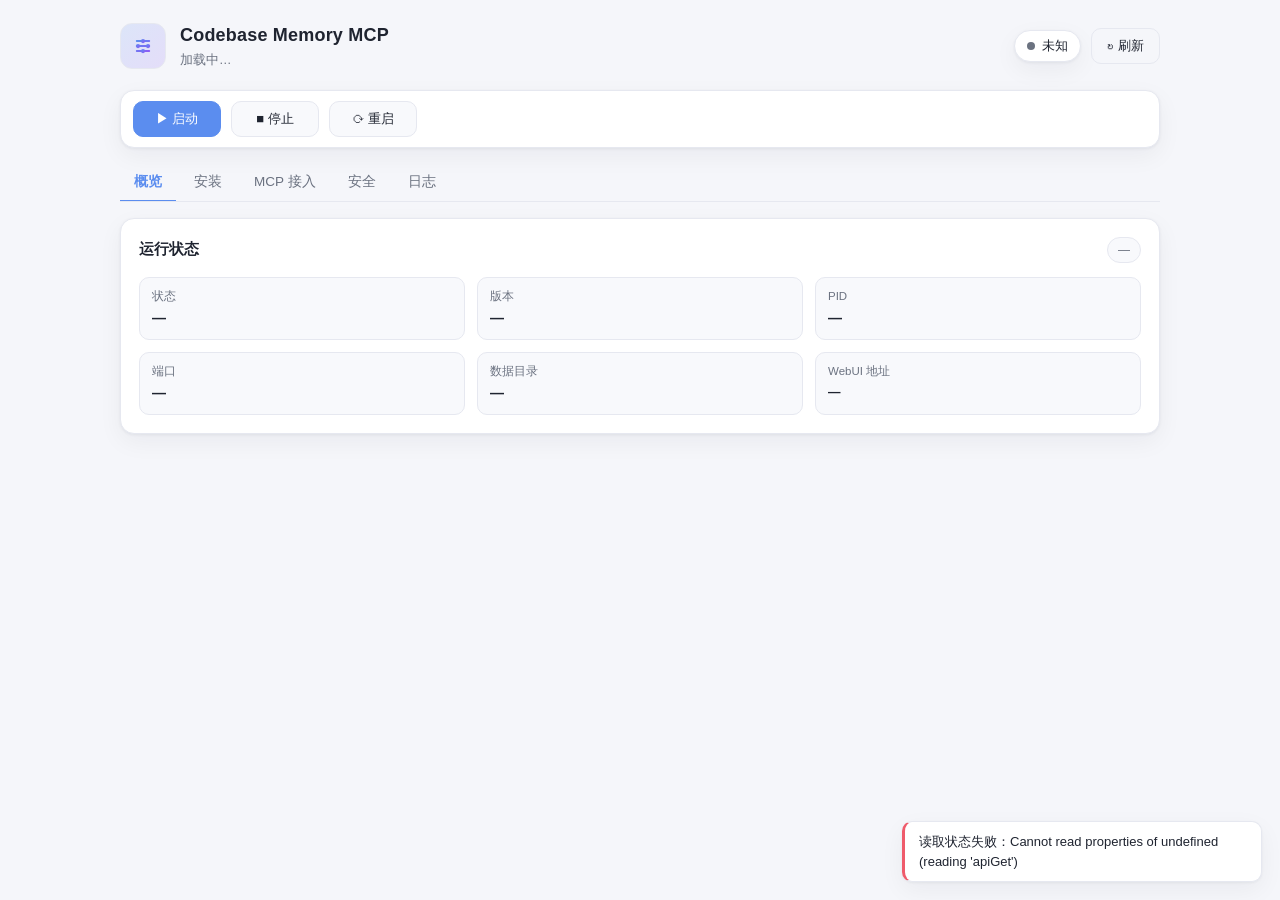
==== views/dashboard/index.html @ fc205460 "chore(spec): 对齐 AstrBot 最新插件规范 - 页面目录 pages/dashboard -> views/dashboard（views/ 为最新规范，pages/ 仅兼容旧写法）" ====
<!doctype html>
<html lang="zh-CN">
  <head>
    <meta charset="utf-8" />
    <meta name="viewport" content="width=device-width, initial-scale=1" />
    <title>Codebase Memory MCP 控制面板</title>
    <link rel="stylesheet" href="./style.css" />
  </head>
  <body>
    <div class="cbm-shell">
      <header class="cbm-header">
        <div class="cbm-brand">
          <div class="cbm-logo" aria-hidden="true">
            <svg viewBox="0 0 48 48" width="30" height="30">
              <defs>
                <linearGradient id="g" x1="0" y1="0" x2="1" y2="1">
                  <stop offset="0" stop-color="#5b8def" />
                  <stop offset="1" stop-color="#8b5cf6" />
                </linearGradient>
              </defs>
              <g fill="none" stroke="url(#g)" stroke-width="3" stroke-linecap="round">
                <path d="M14 16h20M14 24h20M14 32h20" />
                <circle cx="24" cy="16" r="3.4" fill="url(#g)" stroke="none" />
                <circle cx="16" cy="24" r="3.4" fill="url(#g)" stroke="none" />
                <circle cx="32" cy="24" r="3.4" fill="url(#g)" stroke="none" />
                <circle cx="24" cy="32" r="3.4" fill="url(#g)" stroke="none" />
              </g>
            </svg>
          </div>
          <div>
            <h1>Codebase Memory MCP</h1>
            <p class="cbm-sub" id="subtitle">加载中…</p>
          </div>
        </div>
        <div class="cbm-header-actions">
          <span class="cbm-pill" id="run-pill"><i class="dot"></i><span id="run-pill-text">未知</span></span>
          <button class="cbm-btn ghost" id="btn-refresh" title="刷新">↻ 刷新</button>
        </div>
      </header>

      <div class="cbm-runbar" id="cbm-runbar">
        <button class="cbm-btn primary" id="btn-start">▶ 启动</button>
        <button class="cbm-btn" id="btn-stop">■ 停止</button>
        <button class="cbm-btn" id="btn-restart">⟳ 重启</button>
      </div>

      <nav class="cbm-tabs" id="cbm-tabs" role="tablist">
        <button class="cbm-tab active" data-tab="overview" role="tab">概览</button>
        <button class="cbm-tab" data-tab="install" role="tab">安装</button>
        <button class="cbm-tab" data-tab="mcp" role="tab">MCP 接入</button>
        <button class="cbm-tab" data-tab="security" role="tab">安全</button>
        <button class="cbm-tab" data-tab="logs" role="tab">日志</button>
      </nav>

      <main class="cbm-panels">
        <!-- 概览 -->
        <section class="cbm-panel active" data-panel="overview">
          <div class="cbm-grid">
            <section class="cbm-card span-2">
              <div class="cbm-card-head">
                <h2>运行状态</h2>
                <span class="cbm-tag" id="variant-tag">—</span>
              </div>
              <div class="cbm-status-grid">
                <div class="stat"><label>状态</label><value id="st-state">—</value></div>
                <div class="stat"><label>版本</label><value id="st-version">—</value></div>
                <div class="stat"><label>PID</label><value id="st-pid">—</value></div>
                <div class="stat"><label>端口</label><value id="st-port">—</value></div>
                <div class="stat"><label>数据目录</label><value id="st-cache" class="ellipsis">—</value></div>
                <div class="stat"><label>WebUI 地址</label><value id="st-uiurl" class="ellipsis">—</value></div>
              </div>
            </section>
          </div>
        </section>

        <!-- 安装 -->
        <section class="cbm-panel" data-panel="install">
          <div class="cbm-grid">
            <section class="cbm-card span-2">
              <div class="cbm-card-head"><h2>安装 / 卸载</h2></div>
              <div class="cbm-field">
                <label>版本类型</label>
                <div class="cbm-seg" id="seg-variant" role="tablist">
                  <button class="seg-item active" data-value="ui">UI 版</button>
                  <button class="seg-item" data-value="standard">标准版</button>
                </div>
                <p class="cbm-hint">标准版为无界面的 MCP 服务；UI 版额外提供 3D 知识图谱可视化面板。</p>
              </div>
              <div class="cbm-field">
                <label>版本号</label>
                <div class="cbm-input-row">
                  <select id="in-version" class="cbm-select">
                    <option value="latest">latest（最新稳定版）</option>
                  </select>
                  <button class="cbm-btn ghost mini" id="btn-reload-versions" title="重新获取版本列表">↻</button>
                </div>
                <p class="cbm-hint" id="version-hint">已安装：—</p>
              </div>
              <div class="cbm-field">
                <label>下载镜像</label>
                <div class="cbm-input-row">
                  <input type="text" id="in-mirror" placeholder="https://gh-proxy.com/" />
                </div>
                <p class="cbm-hint">用于加速 GitHub Release 下载。留空则直连 GitHub。</p>
              </div>
              <div class="cbm-progress hidden" id="install-progress">
                <div class="bar"><div class="bar-fill" id="bar-fill"></div></div>
                <span id="progress-text">准备中…</span>
              </div>
              <div class="cbm-row">
                <button class="cbm-btn primary" id="btn-install">安装</button>
                <button class="cbm-btn hidden" id="btn-reinstall">重新安装 / 更新</button>
                <button class="cbm-btn danger hidden" id="btn-uninstall">卸载</button>
              </div>
              <p class="cbm-hint" id="install-hint"></p>
            </section>
          </div>
        </section>

        <!-- MCP 接入 -->
        <section class="cbm-panel" data-panel="mcp">
          <div class="cbm-grid">
            <section class="cbm-card span-2">
              <div class="cbm-card-head">
                <h2>接入 AstrBot MCP</h2>
                <div class="cbm-log-actions">
                  <button class="cbm-btn ghost mini" id="btn-mcp-copy">复制</button>
                  <button class="cbm-btn primary mini" id="btn-mcp-add">添加到 AstrBot</button>
                </div>
              </div>
              <pre class="cbm-log cbm-mcp" id="mcp-snippet">尚未加载配置。</pre>
              <p class="cbm-hint" id="mcp-status">将 CBM 作为 stdio MCP 服务写入 AstrBot 的 mcp_server.json；添加后可在「插件 → MCP」中查看，必要时重启生效。</p>
            </section>
          </div>
        </section>

        <!-- 安全 -->
        <section class="cbm-panel" data-panel="security">
          <div class="cbm-grid">
            <section class="cbm-card span-2">
              <div class="cbm-card-head">
                <h2>访问鉴权（HTTP Basic Auth）</h2>
                <span class="cbm-tag" id="auth-tag">—</span>
              </div>
              <p class="cbm-hint">
                可视化反向代理默认监听 <code>0.0.0.0</code>，任何能访问该端口的人都可打开面板。
                开启鉴权后需输入用户名与密码才能访问，适合将面板暴露在公网时使用。
              </p>
              <div class="cbm-field">
                <label class="cbm-check"><input type="checkbox" id="auth-enabled" /><span>启用访问鉴权</span></label>
              </div>
              <div class="cbm-field">
                <label>用户名</label>
                <div class="cbm-input-row">
                  <input type="text" id="auth-username" placeholder="admin" autocomplete="off" />
                </div>
              </div>
              <div class="cbm-field">
                <label>密码</label>
                <div class="cbm-input-row">
                  <input type="password" id="auth-password" placeholder="留空表示不修改已保存的密码" autocomplete="new-password" />
                </div>
                <p class="cbm-hint" id="auth-password-hint">尚未设置密码。</p>
              </div>
              <div class="cbm-row">
                <button class="cbm-btn primary" id="btn-save-auth">保存并生效</button>
              </div>
              <p class="cbm-hint" id="auth-status">
                保存后，若可视化面板正在运行，反向代理会自动重载使鉴权立即生效。
              </p>
            </section>
          </div>
        </section>

        <!-- 日志 -->
        <section class="cbm-panel" data-panel="logs">
          <div class="cbm-grid">
            <section class="cbm-card span-2">
              <div class="cbm-card-head">
                <h2>运行日志</h2>
                <div class="cbm-log-actions">
                  <label class="cbm-check"><input type="checkbox" id="auto-logs" checked /><span>自动刷新</span></label>
                  <button class="cbm-btn ghost mini" id="btn-load-logs">刷新</button>
                </div>
              </div>
              <pre class="cbm-log" id="log-box">尚未加载日志。</pre>
            </section>
          </div>
        </section>
      </main>
    </div>

    <div class="cbm-modal-mask hidden" id="modal-mask">
      <div class="cbm-modal" role="dialog" aria-modal="true">
        <h3 id="modal-title">确认</h3>
        <p id="modal-body"></p>
        <label class="cbm-modal-check hidden" id="modal-check-wrap">
          <input type="checkbox" id="modal-check" /><span id="modal-check-label"></span>
        </label>
        <div class="cbm-modal-actions">
          <button class="cbm-btn ghost" id="modal-cancel">取消</button>
          <button class="cbm-btn danger" id="modal-ok">确定</button>
        </div>
      </div>
    </div>

    <div class="cbm-toast-wrap" id="toasts"></div>
    <script type="module" src="./app.js"></script>
  </body>
</html>
---- views/dashboard/style.css ----
:root {
  --bg: #f5f6fa;
  --panel: #ffffff;
  --panel-soft: #f8f9fc;
  --text: #1f2430;
  --muted: #6b7280;
  --border: #e6e8f0;
  --primary: #5b8def;
  --primary-ink: #ffffff;
  --danger: #ef5b6b;
  --ok: #22c55e;
  --warn: #f59e0b;
  --shadow: 0 1px 3px rgba(20, 26, 45, 0.06), 0 8px 24px rgba(20, 26, 45, 0.05);
  --radius: 14px;
}

[data-theme="dark"] {
  --bg: #14161c;
  --panel: #1c1f27;
  --panel-soft: #232733;
  --text: #e7e9ee;
  --muted: #9aa2b1;
  --border: #2c313d;
  --primary: #6f9dff;
  --primary-ink: #0d1017;
  --danger: #ff7183;
  --shadow: 0 1px 3px rgba(0, 0, 0, 0.4), 0 8px 24px rgba(0, 0, 0, 0.35);
}

* { box-sizing: border-box; }

body {
  margin: 0;
  background: var(--bg);
  color: var(--text);
  font-family: -apple-system, BlinkMacSystemFont, "Segoe UI", "PingFang SC",
    "Microsoft YaHei", Roboto, Helvetica, Arial, sans-serif;
  font-size: 14px;
  line-height: 1.5;
}

.cbm-shell { max-width: 1080px; margin: 0 auto; padding: 22px 20px 48px; }

.cbm-header {
  display: flex; align-items: center; justify-content: space-between;
  gap: 16px; margin-bottom: 20px; flex-wrap: wrap;
}
.cbm-brand { display: flex; align-items: center; gap: 14px; }
.cbm-logo {
  width: 46px; height: 46px; border-radius: 12px; display: grid; place-items: center;
  background: linear-gradient(135deg, rgba(91,141,239,.16), rgba(139,92,246,.16));
  border: 1px solid var(--border);
}
.cbm-header h1 { font-size: 18px; margin: 0; letter-spacing: .2px; }
.cbm-sub { margin: 2px 0 0; color: var(--muted); font-size: 12.5px; }

.cbm-header-actions { display: flex; align-items: center; gap: 10px; }

.cbm-pill {
  display: inline-flex; align-items: center; gap: 7px; padding: 6px 12px;
  border-radius: 999px; background: var(--panel); border: 1px solid var(--border);
  font-size: 12.5px; box-shadow: var(--shadow);
}
.cbm-pill .dot { width: 8px; height: 8px; border-radius: 50%; background: var(--muted); }
.cbm-pill.on .dot { background: var(--ok); box-shadow: 0 0 0 4px rgba(34,197,94,.15); }
.cbm-pill.off .dot { background: var(--danger); }

.cbm-grid { display: grid; grid-template-columns: repeat(2, minmax(0, 1fr)); gap: 16px; }
.span-2 { grid-column: span 2; }
@media (max-width: 760px) { .cbm-grid { grid-template-columns: 1fr; } .span-2 { grid-column: span 1; } }

.cbm-card {
  background: var(--panel); border: 1px solid var(--border);
  border-radius: var(--radius); padding: 18px; box-shadow: var(--shadow);
}
.cbm-card-head { display: flex; align-items: center; justify-content: space-between; margin-bottom: 14px; }
.cbm-card-head h2 { font-size: 14.5px; margin: 0; font-weight: 600; }
.cbm-tag {
  font-size: 12px; color: var(--muted); background: var(--panel-soft);
  border: 1px solid var(--border); padding: 3px 10px; border-radius: 999px;
}

.cbm-status-grid { display: grid; grid-template-columns: repeat(3, minmax(0,1fr)); gap: 12px; }
.cbm-status-grid .stat:last-child:nth-child(3n+1) { grid-column: 1 / -1; }
@media (max-width: 620px) { .cbm-status-grid { grid-template-columns: 1fr; } }
.stat {
  background: var(--panel-soft); border: 1px solid var(--border);
  border-radius: 10px; padding: 10px 12px; min-width: 0;
}
.stat label { display: block; font-size: 11.5px; color: var(--muted); margin-bottom: 3px; }
.stat value { display: block; font-size: 14px; font-weight: 600; }
.stat value.ok { color: var(--ok); }
.stat value.off { color: var(--danger); }
.ellipsis { overflow: hidden; text-overflow: ellipsis; white-space: nowrap; display: block; }

.cbm-row { display: flex; flex-wrap: wrap; gap: 10px; }

.cbm-btn {
  appearance: none; border: 1px solid var(--border); background: var(--panel-soft);
  color: var(--text); padding: 8px 15px; border-radius: 10px; cursor: pointer;
  font-size: 13px; font-weight: 500; transition: all .15s ease; text-decoration: none;
  display: inline-flex; align-items: center; gap: 6px;
}
.cbm-btn:hover { border-color: var(--primary); color: var(--primary); }
.cbm-btn:disabled { opacity: .55; cursor: not-allowed; }
.cbm-btn.primary { background: var(--primary); border-color: var(--primary); color: var(--primary-ink); }
.cbm-btn.primary:hover { filter: brightness(1.05); color: var(--primary-ink); }
.cbm-btn.danger { color: var(--danger); border-color: color-mix(in srgb, var(--danger) 40%, var(--border)); }
.cbm-btn.danger:hover { background: var(--danger); color: #fff; border-color: var(--danger); }
.cbm-btn.ghost { background: transparent; }

.cbm-field { margin-bottom: 14px; }
.cbm-field > label { display: block; font-size: 12.5px; color: var(--muted); margin-bottom: 7px; }
.cbm-hint { font-size: 11.5px; color: var(--muted); margin: 6px 0 0; }

.cbm-seg { display: inline-flex; background: var(--panel-soft); border: 1px solid var(--border); border-radius: 10px; padding: 3px; gap: 3px; }
.seg-item {
  border: none; background: transparent; color: var(--muted); padding: 7px 16px;
  border-radius: 8px; cursor: pointer; font-size: 13px; font-weight: 500; transition: all .15s;
}
.seg-item.active { background: var(--panel); color: var(--primary); box-shadow: var(--shadow); }

.cbm-input-row { display: flex; align-items: center; gap: 8px; }
.cbm-input-row input, .cbm-input-row select {
  width: 100%; padding: 9px 12px; border-radius: 10px; border: 1px solid var(--border);
  background: var(--panel-soft); color: var(--text); font-size: 13px; outline: none;
}
.cbm-input-row input:focus, .cbm-input-row select:focus { border-color: var(--primary); }
.cbm-input-row .cbm-btn { flex: none; }
.cbm-select { appearance: none; background-image: linear-gradient(45deg, transparent 50%, var(--muted) 50%), linear-gradient(135deg, var(--muted) 50%, transparent 50%); background-position: calc(100% - 18px) 52%, calc(100% - 13px) 52%; background-size: 5px 5px, 5px 5px; background-repeat: no-repeat; padding-right: 34px; }

.cbm-progress { margin: 4px 0 14px; }
.cbm-progress .bar { height: 8px; background: var(--panel-soft); border: 1px solid var(--border); border-radius: 999px; overflow: hidden; }
.cbm-progress .bar-fill { height: 100%; width: 0%; background: linear-gradient(90deg, var(--primary), #8b5cf6); transition: width .25s ease; }
.cbm-progress span { display: block; font-size: 12px; color: var(--muted); margin-top: 6px; }

.cbm-btn.mini { padding: 6px 11px; font-size: 12px; }

.cbm-log {
  background: #0e1116; color: #d5dbe6; border-radius: 10px; padding: 14px;
  font-family: ui-monospace, SFMono-Regular, Menlo, Consolas, monospace;
  font-size: 12px; line-height: 1.6; max-height: 320px; overflow: auto; white-space: pre-wrap;
  word-break: break-all; margin: 0; border: 1px solid var(--border);
}

.cbm-toast-wrap { position: fixed; right: 18px; bottom: 18px; display: flex; flex-direction: column; gap: 8px; z-index: 9999; }
.cbm-toast {
  padding: 10px 14px; border-radius: 10px; background: var(--panel); border: 1px solid var(--border);
  box-shadow: var(--shadow); font-size: 13px; min-width: 200px; max-width: 360px;
  border-left: 3px solid var(--primary); animation: slideIn .2s ease;
}
.cbm-toast.err { border-left-color: var(--danger); }
.cbm-toast.ok { border-left-color: var(--ok); }
@keyframes slideIn { from { opacity: 0; transform: translateY(8px); } to { opacity: 1; transform: none; } }

.hidden { display: none !important; }

/* 顶部控制栏（位于标签页之外，做成独立工具条） */
.cbm-runbar {
  display: flex; align-items: center; gap: 10px;
  flex-wrap: wrap;
  margin: 0 0 6px;
  padding: 10px 12px;
  background: var(--panel); border: 1px solid var(--border);
  border-radius: var(--radius); box-shadow: var(--shadow);
}
.cbm-runbar .cbm-btn { min-width: 88px; justify-content: center; }
@media (max-width: 620px) {
  .cbm-runbar { gap: 8px; }
  .cbm-runbar .cbm-btn { flex: 1 1 0; min-width: 0; }
}

/* 标签页导航 */
.cbm-tabs {
  display: flex; gap: 4px; margin: 16px 0 16px;
  border-bottom: 1px solid var(--border); overflow-x: auto;
}
.cbm-tab {
  appearance: none; border: none; background: none; cursor: pointer;
  padding: 9px 14px; font-size: 13.5px; color: var(--muted);
  border-bottom: 2px solid transparent; margin-bottom: -1px; white-space: nowrap;
}
.cbm-tab:hover { color: var(--text); }
.cbm-tab.active { color: var(--primary); border-bottom-color: var(--primary); font-weight: 600; }
.cbm-panels { display: block; }
.cbm-panel { display: none; }
.cbm-panel.active { display: block; }

/* 可视化地址（位于运行状态卡片内） */
.stat value.off { color: var(--muted); }
.stat value#st-uiurl { font-size: 12.5px; cursor: text; }
.cbm-hint.warn { color: var(--warn); }

/* 日志工具栏 & MCP 接入配置 */
.cbm-log-actions { display: flex; align-items: center; gap: 8px; flex-wrap: wrap; }
.cbm-check { display: inline-flex; align-items: center; gap: 5px; font-size: 12px; color: var(--muted); cursor: pointer; }
.cbm-check input { width: 14px; height: 14px; }
.cbm-mcp { max-height: 240px; }

/* 二次确认弹窗（iframe 内 confirm() 常被拦截，改用自定义 modal） */
.cbm-modal-mask {
  position: fixed; inset: 0; background: rgba(15, 18, 28, .45);
  display: flex; align-items: center; justify-content: center; z-index: 10000;
  padding: 20px;
}
.cbm-modal {
  background: var(--panel); border: 1px solid var(--border); border-radius: var(--radius);
  box-shadow: var(--shadow); width: 100%; max-width: 380px; padding: 20px;
}
.cbm-modal h3 { margin: 0 0 10px; font-size: 15px; }
.cbm-modal p { margin: 0 0 14px; color: var(--muted); font-size: 13px; line-height: 1.55; white-space: pre-wrap; }
.cbm-modal-check { display: flex; align-items: center; gap: 8px; margin-bottom: 14px; font-size: 13px; cursor: pointer; }
.cbm-modal-check input { width: 16px; height: 16px; flex: none; }
.cbm-modal-actions { display: flex; justify-content: flex-end; gap: 10px; }
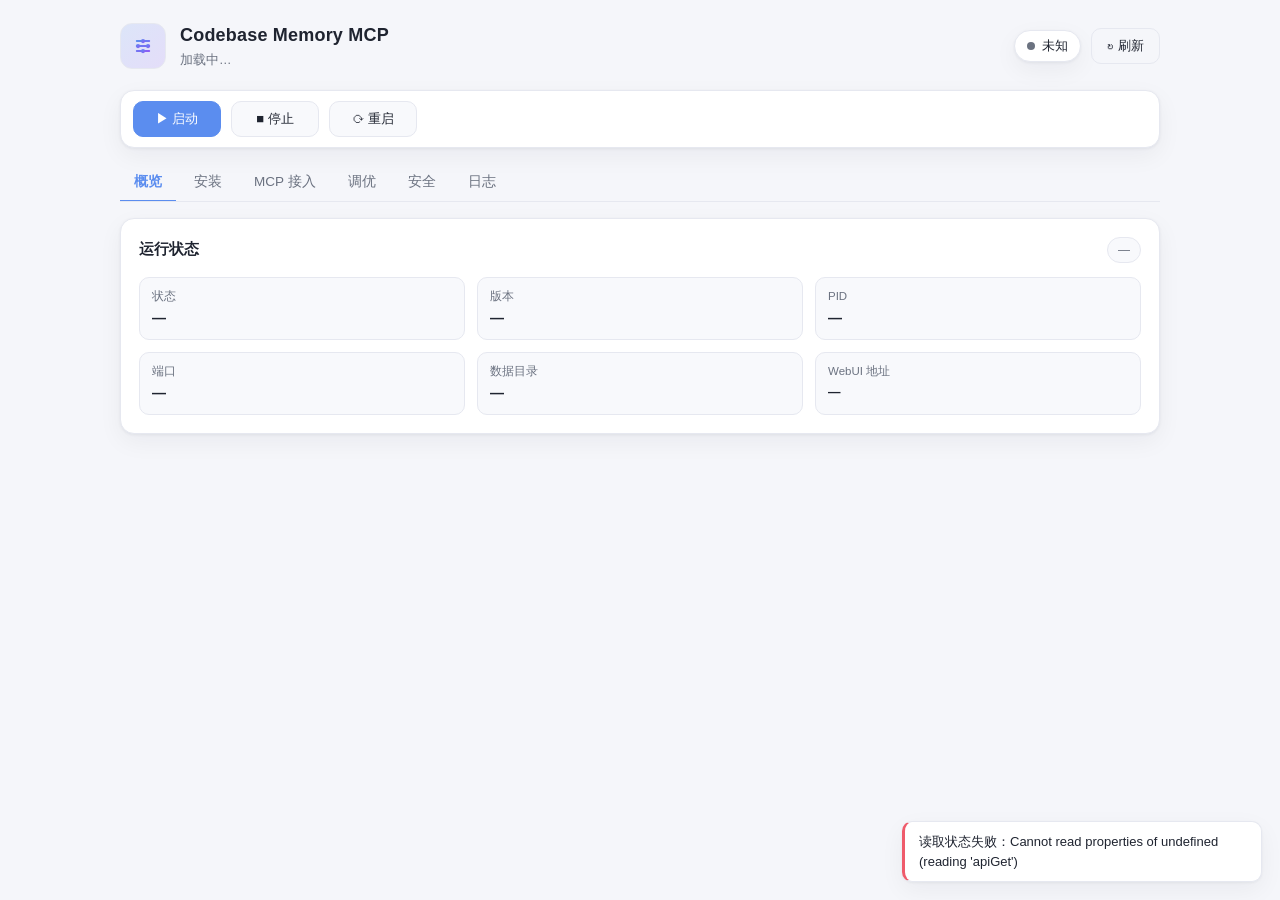
==== commit 46bb9179: "feat(tuning): 支持在面板设置 CBM 运行时参数（budget_mb / physical_job_limit 等） - 新增「调优」标签页，可设置 6 项 CBM 官方运行时环境变量：" ====
--- a/views/dashboard/index.html
+++ b/views/dashboard/index.html
@@ -48,6 +48,7 @@
         <button class="cbm-tab active" data-tab="overview" role="tab">概览</button>
         <button class="cbm-tab" data-tab="install" role="tab">安装</button>
         <button class="cbm-tab" data-tab="mcp" role="tab">MCP 接入</button>
+        <button class="cbm-tab" data-tab="tuning" role="tab">调优</button>
         <button class="cbm-tab" data-tab="security" role="tab">安全</button>
         <button class="cbm-tab" data-tab="logs" role="tab">日志</button>
       </nav>
@@ -130,6 +131,31 @@
               </div>
               <pre class="cbm-log cbm-mcp" id="mcp-snippet">尚未加载配置。</pre>
               <p class="cbm-hint" id="mcp-status">将 CBM 作为 stdio MCP 服务写入 AstrBot 的 mcp_server.json；添加后可在「插件 → MCP」中查看，必要时重启生效。</p>
+            </section>
+          </div>
+        </section>
+
+        <!-- 调优 -->
+        <section class="cbm-panel" data-panel="tuning">
+          <div class="cbm-grid">
+            <section class="cbm-card span-2">
+              <div class="cbm-card-head">
+                <h2>运行时调优</h2>
+                <span class="cbm-tag" id="tuning-tag">—</span>
+              </div>
+              <p class="cbm-hint">
+                这些值通过环境变量注入 CBM 进程（<code>budget_mb</code> → <code>CBM_MEM_BUDGET_MB</code>、
+                <code>physical_job_limit</code> → <code>CBM_WORKERS</code> 等），在 CBM <strong>下次启动时生效</strong>。
+                留空表示使用 CBM 的自动/默认值。
+              </p>
+              <div id="tuning-fields"></div>
+              <div class="cbm-row">
+                <button class="cbm-btn primary" id="btn-save-tuning">保存</button>
+                <button class="cbm-btn" id="btn-reset-tuning">全部恢复自动</button>
+              </div>
+              <p class="cbm-hint" id="tuning-status">
+                保存后需重启 CBM（停止后再启动）才会应用新的调优值。
+              </p>
             </section>
           </div>
         </section>
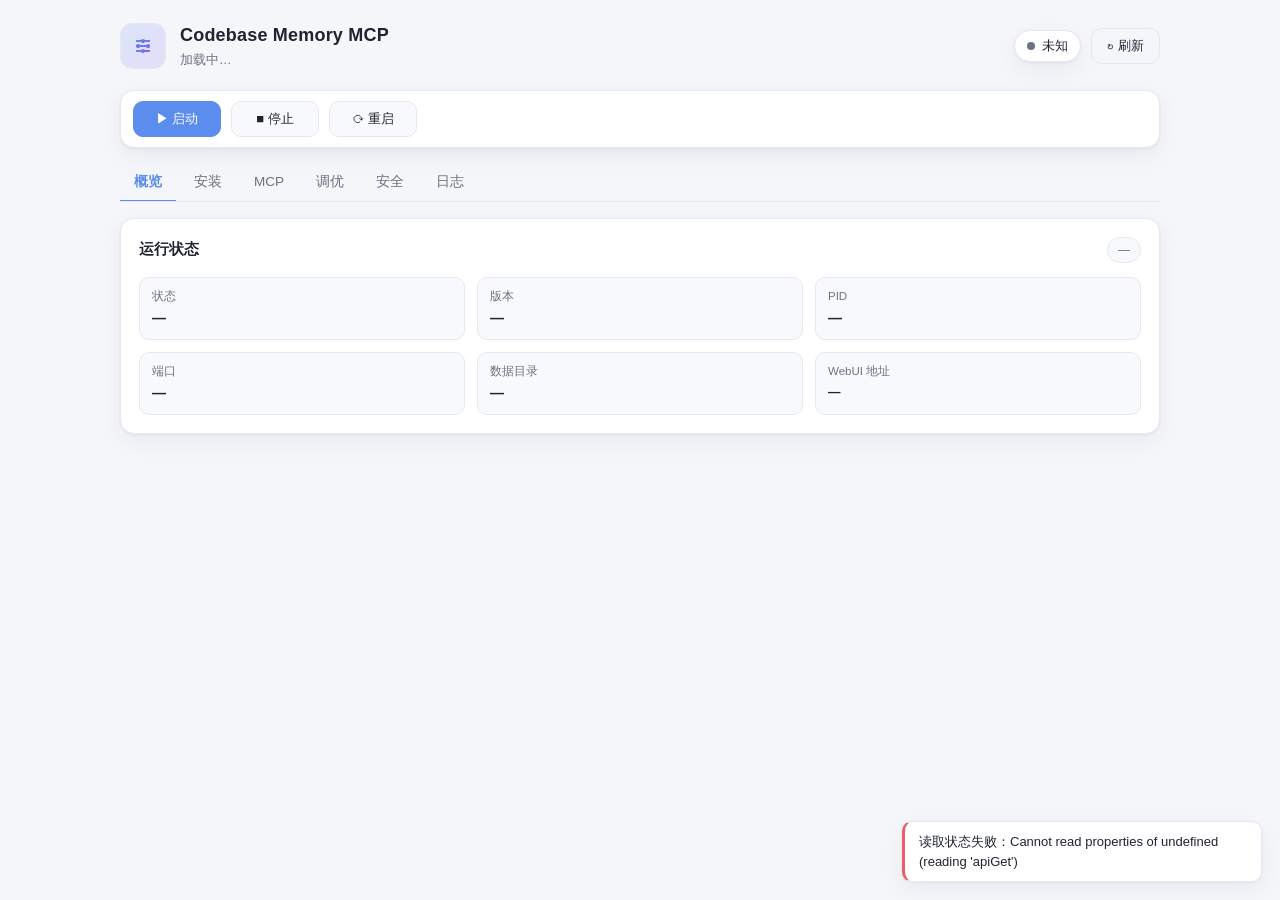
==== commit e3fa8985: "feat: 新增 Streamable-HTTP MCP 端点与 Token 鉴权，标签页更名 MCP - 标签页「MCP 接入」更名为「MCP」 - 新增 McpStdioBridge + McpH" ====
--- a/views/dashboard/index.html
+++ b/views/dashboard/index.html
@@ -47,7 +47,7 @@
       <nav class="cbm-tabs" id="cbm-tabs" role="tablist">
         <button class="cbm-tab active" data-tab="overview" role="tab">概览</button>
         <button class="cbm-tab" data-tab="install" role="tab">安装</button>
-        <button class="cbm-tab" data-tab="mcp" role="tab">MCP 接入</button>
+        <button class="cbm-tab" data-tab="mcp" role="tab">MCP</button>
         <button class="cbm-tab" data-tab="tuning" role="tab">调优</button>
         <button class="cbm-tab" data-tab="security" role="tab">安全</button>
         <button class="cbm-tab" data-tab="logs" role="tab">日志</button>
@@ -118,12 +118,12 @@
           </div>
         </section>
 
-        <!-- MCP 接入 -->
+        <!-- MCP -->
         <section class="cbm-panel" data-panel="mcp">
           <div class="cbm-grid">
             <section class="cbm-card span-2">
               <div class="cbm-card-head">
-                <h2>接入 AstrBot MCP</h2>
+                <h2>接入 AstrBot MCP（stdio）</h2>
                 <div class="cbm-log-actions">
                   <button class="cbm-btn ghost mini" id="btn-mcp-copy">复制</button>
                   <button class="cbm-btn primary mini" id="btn-mcp-add">添加到 AstrBot</button>
@@ -131,6 +131,59 @@
               </div>
               <pre class="cbm-log cbm-mcp" id="mcp-snippet">尚未加载配置。</pre>
               <p class="cbm-hint" id="mcp-status">将 CBM 作为 stdio MCP 服务写入 AstrBot 的 mcp_server.json；添加后可在「插件 → MCP」中查看，必要时重启生效。</p>
+            </section>
+
+            <section class="cbm-card span-2">
+              <div class="cbm-card-head">
+                <h2>Streamable-HTTP 端点</h2>
+                <span class="cbm-tag" id="mcp-http-tag">—</span>
+              </div>
+              <p class="cbm-hint">
+                CBM 仅支持 stdio MCP。开启后本插件会以常驻 stdio 子进程把它桥接为标准
+                <code>Streamable-HTTP</code> MCP 端点，供远程 MCP 客户端（如 AstrBot 的
+                Streamable-HTTP 接入）连接。默认关闭；<strong>必须设置访问 Token</strong>，
+                客户端需在请求头携带 <code>Authorization: Bearer &lt;token&gt;</code>。
+              </p>
+              <div class="cbm-field">
+                <label class="cbm-check"><input type="checkbox" id="mcp-http-enabled" /><span>启用 Streamable-HTTP 端点</span></label>
+              </div>
+              <div class="cbm-field">
+                <label>监听地址</label>
+                <div class="cbm-input-row">
+                  <input type="text" id="mcp-http-host" placeholder="0.0.0.0" autocomplete="off" />
+                </div>
+                <p class="cbm-hint">对外暴露的监听网卡，默认 <code>0.0.0.0</code>（所有网卡），也可填具体网卡 IP。</p>
+              </div>
+              <div class="cbm-field">
+                <label>监听端口</label>
+                <div class="cbm-input-row">
+                  <input type="number" id="mcp-http-port" min="1" max="65535" placeholder="8765" />
+                </div>
+                <p class="cbm-hint">默认 <code>8765</code>，需与其它端口不同并放行防火墙。</p>
+              </div>
+              <div class="cbm-field">
+                <label>访问 Token</label>
+                <div class="cbm-input-row">
+                  <input type="password" id="mcp-http-token" placeholder="设置访问 Token" autocomplete="new-password" />
+                </div>
+                <p class="cbm-hint" id="mcp-http-token-hint">尚未设置 Token（必填）。留空表示不修改已保存的 Token。</p>
+              </div>
+              <div class="cbm-row">
+                <button class="cbm-btn primary" id="btn-save-mcp-http">保存并生效</button>
+                <button class="cbm-btn ghost mini" id="btn-gen-mcp-http-token" title="生成随机 Token">生成 Token</button>
+              </div>
+              <p class="cbm-hint" id="mcp-http-status">保存后将按需启动 / 停止端点，并立即生效。</p>
+            </section>
+
+            <section class="cbm-card span-2">
+              <div class="cbm-card-head">
+                <h2>Streamable-HTTP 客户端模板</h2>
+                <div class="cbm-log-actions">
+                  <button class="cbm-btn ghost mini" id="btn-mcp-http-template-copy">复制</button>
+                </div>
+              </div>
+              <pre class="cbm-log cbm-mcp" id="mcp-http-template">尚未加载配置。</pre>
+              <p class="cbm-hint">把该片段按客户端（如通用 MCP json 配置）追加到对应的 MCP 服务配置中。其中的 Token 与地址取自上方当前设置。</p>
             </section>
           </div>
         </section>
